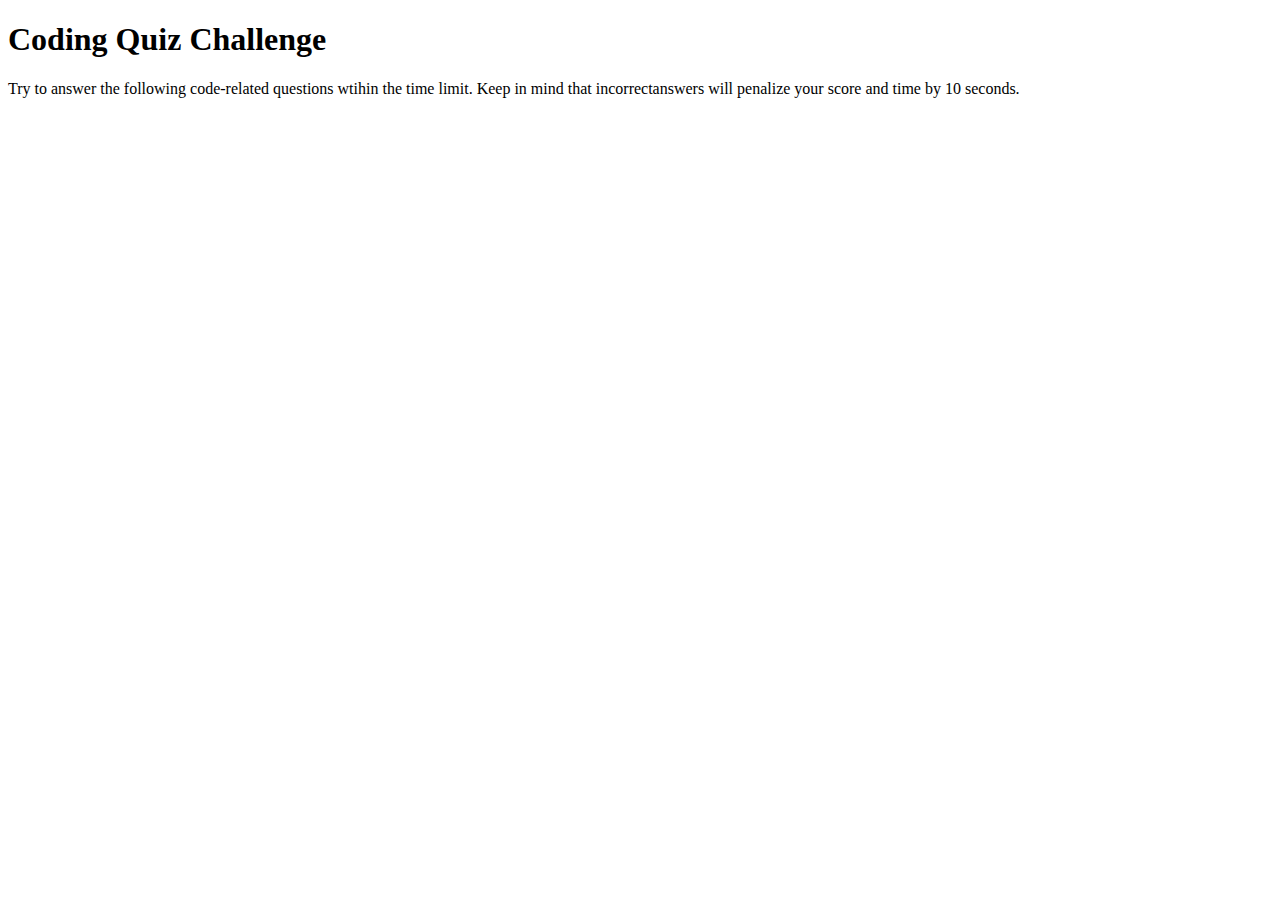
==== index.html @ 764158f6 "updated html to include head and basic body" ====
<!DOCTYPE html>
<html lang="en-US">
<head>
    <meta charset="UTF-8">
    <meta name="viewport" content="width=device-wideth, intiial-cale=1.0">
    <meta http-equiv="X-UA-Compatible" content="ie-edge">
    <link rel="reset" type="text/css" href="Assets/reset.css"/>
    <link rel="stylesheet" type="text/css" href="Assets/style.css"/>
    <title>Coding Quiz</title>
</head>
<body>
    <header>

    </header>
    
    <main>
        <h1>Coding Quiz Challenge</h1>
        <p>
            Try to answer the following code-related questions wtihin the time limit. Keep in mind that incorrectanswers will penalize your score and time by 10 seconds.
        </p>
        
    </main>

    <script src="Assets/script.js"></script>
</body>
</html>
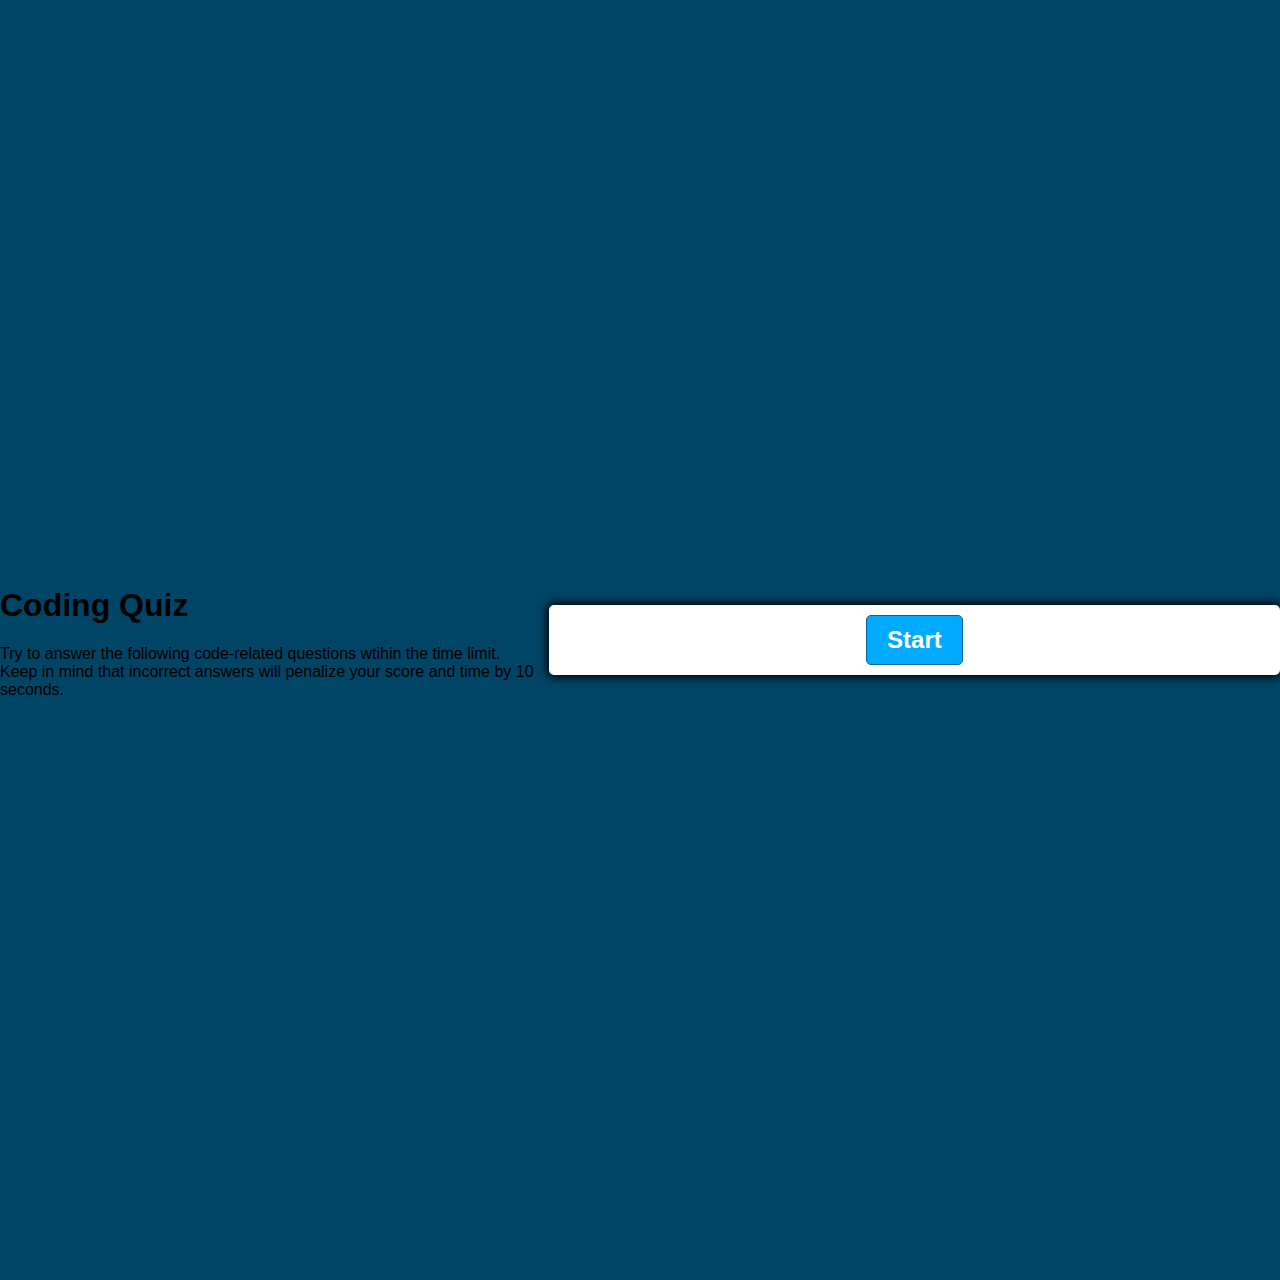
==== commit 19089435: "set up basic html with 4 placeholder answers per question, filled in basic css" ====
--- a/index.html
+++ b/index.html
@@ -6,19 +6,32 @@
     <meta http-equiv="X-UA-Compatible" content="ie-edge">
     <link rel="reset" type="text/css" href="Assets/reset.css"/>
     <link rel="stylesheet" type="text/css" href="Assets/style.css"/>
-    <title>Coding Quiz</title>
+    <title>Coding Quiz Home Page</title>
 </head>
 <body>
     <header>
-
+        <h1>Coding Quiz</h1>
+        <p>
+            Try to answer the following code-related questions wtihin the time limit. 
+           <br> Keep in mind that incorrect answers will penalize your score and time by 10 seconds.
+        </p>
     </header>
     
-    <main>
-        <h1>Coding Quiz Challenge</h1>
-        <p>
-            Try to answer the following code-related questions wtihin the time limit. Keep in mind that incorrectanswers will penalize your score and time by 10 seconds.
-        </p>
-        
+    <main class="container">
+        <div id="question-container" class="hide">
+            <div id="question">Coding Quiz Challenge</div>
+            <div id="answer-buttons" class="btn-grid">
+                <button class="btn">Answer 1</button>
+                <button class="btn">Answer 1</button>
+                <button class="btn">Answer 1</button>
+                <button class="btn">Answer 1</button>
+            </div>
+        </div>
+        <div class="controls">
+            <button id="start-btn" class="start-btn btn">Start</button>
+            <button id="next-btn" class="next-btn btn hide">Next</button>
+
+        </div>
     </main>
 
     <script src="Assets/script.js"></script>
--- a/Assets/style.css
+++ b/Assets/style.css
@@ -0,0 +1,100 @@
+*, *::before, *::after {
+    box-sizing: border-box;
+    font-family: 'Lucida Sans', 'Lucida Sans Regular', 'Lucida Grande', 'Lucida Sans Unicode', Geneva, Verdana, sans-serif;
+}
+
+
+header {
+    justify-content: center;
+    align-items: center;
+}
+
+:root {
+    --hue-neutral: 200;
+    --hue-wrong: 0;
+    --hue-correct: 145;
+    /* using HSL for colors */
+}
+
+body {
+    --hue: var(--hue-neutral);
+    padding: 0;
+    margin: 0;
+    display: flex;
+    width: 100vw;
+    height: 100vw;
+    justify-content: center;
+    align-items: center;
+    background-color: hsl(var(--hue), 100%, 20%);
+    /* 100% is saturation and 20% is lightness */
+}
+
+
+body.correct {
+    --hue: var(--hue-correct);
+}
+
+body.wrong {
+    --hue: var(--hue-wrong);
+}
+
+
+.container {
+    width: 800px;
+    max-width: 80%;
+    background-color: white;
+    border-radius: 5px;
+    padding: 10px;
+    box-shadow: 0 0 10px 2px;
+}
+
+.btn-grid {
+    display: grid;
+    grid-template-columns: repeat(2, auto);
+    gap: 10px;
+    margin: 20px, 0;
+}
+
+.btn {
+    --hue: var(--hue-neutral);
+    border: 1px solid hsl(var(--hue), 100%, 30%);
+    background-color: hsl(var(--hue), 100%, 50%);
+    border-radius: 5px;
+    padding: 5px 10px;
+    color: white;
+    outline: none;
+}
+
+.btn.hover {
+    border-color: black;
+}
+
+.btn.correct {
+    --hue: var(--hue-correct);
+    color: black;
+}
+
+.btn.wrong {
+    --hue: var(--hue-wrong);
+    color: black;
+}
+
+.start-btn, .next-btn {
+    font-size: 1.5rem;
+    font-weight: bold;
+    padding: 10px 20px;
+}
+
+.controls {
+    display: flex;
+    justify-content: center;
+    align-items: center;
+}
+
+.hide {
+    display: none;
+}
+
+
+
+
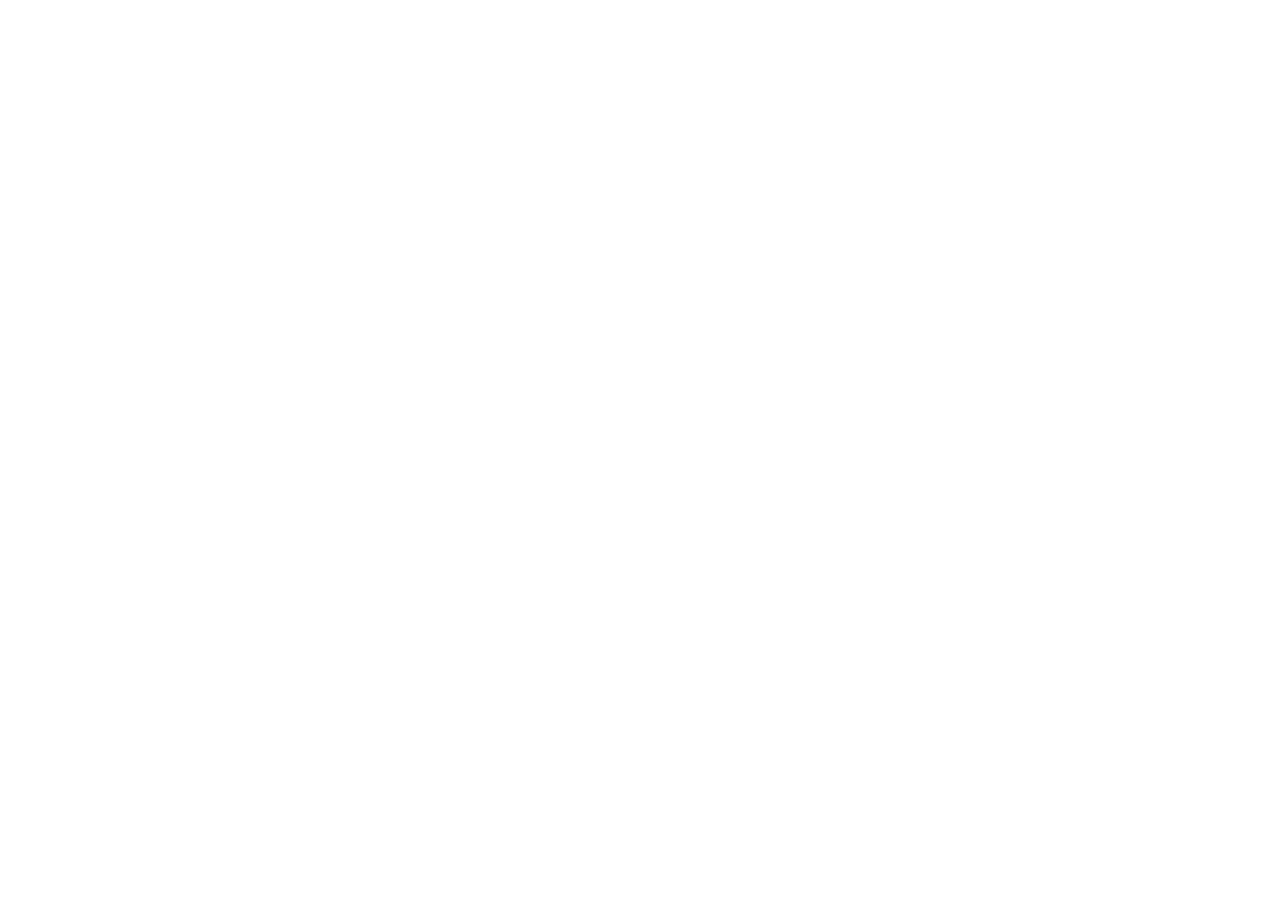
==== commit cb37e5a5: "reorganized files, fixed broken links, updated css for home page and game page" ====
--- a/index.html
+++ b/index.html
@@ -1,8 +1,8 @@
-<!DOCTYPE html>
+<!-- <!DOCTYPE html>
 <html lang="en-US">
 <head>
     <meta charset="UTF-8">
-    <meta name="viewport" content="width=device-wideth, intiial-cale=1.0">
+    <meta name="viewport" content="width=device-width, initial-scale=1.0">
     <meta http-equiv="X-UA-Compatible" content="ie-edge">
     <link rel="reset" type="text/css" href="Assets/reset.css"/>
     <link rel="stylesheet" type="text/css" href="Assets/style.css"/>
@@ -19,7 +19,7 @@
     
     <main class="container">
         <div id="question-container" class="hide">
-            <div id="question">Coding Quiz Challenge</div>
+            <div id="question">Question</div>
             <div id="answer-buttons" class="btn-grid">
                 <button class="btn">Answer 1</button>
                 <button class="btn">Answer 1</button>
@@ -36,4 +36,4 @@
 
     <script src="Assets/script.js"></script>
 </body>
-</html>+</html> -->--- a/Assets/style.css
+++ b/Assets/style.css
@@ -1,8 +1,7 @@
 *, *::before, *::after {
     box-sizing: border-box;
-    font-family: 'Lucida Sans', 'Lucida Sans Regular', 'Lucida Grande', 'Lucida Sans Unicode', Geneva, Verdana, sans-serif;
+    font-family:'Lucida Sans', 'Lucida Sans Regular', 'Lucida Grande', 'Lucida Sans Unicode', Geneva, Verdana, sans-serif
 }
-
 
 header {
     justify-content: center;
@@ -10,10 +9,9 @@
 }
 
 :root {
-    --hue-neutral: 200;
+    --hue-neutral: 183;
     --hue-wrong: 0;
     --hue-correct: 145;
-    /* using HSL for colors */
 }
 
 body {
@@ -22,11 +20,10 @@
     margin: 0;
     display: flex;
     width: 100vw;
-    height: 100vw;
+    height: 100vh;
     justify-content: center;
     align-items: center;
-    background-color: hsl(var(--hue), 100%, 20%);
-    /* 100% is saturation and 20% is lightness */
+    background-color: hsl(var(--hue), 99%, 42%);
 }
 
 
@@ -40,10 +37,13 @@
 
 
 .container {
-    width: 800px;
+    width: 100vw;
     max-width: 80%;
+    justify-content: center;
+    align-items: center;
     background-color: white;
     border-radius: 5px;
+    margin: 0 auto;
     padding: 10px;
     box-shadow: 0 0 10px 2px;
 }
@@ -61,13 +61,31 @@
     background-color: hsl(var(--hue), 100%, 50%);
     border-radius: 5px;
     padding: 5px 10px;
-    color: white;
+    color: black;
     outline: none;
+    display: inline-block;
+    justify-content: center;
+    align-items: center;
 }
 
 .btn.hover {
+    cursor: pointer;
     border-color: black;
+    box-shadow: 0 0.4rem 1.4rem 0;
+    transition: transform 150ms;
+    transform: scale(1.03);
 }
+
+/* box-shadow part and transfor - might get rid of */
+
+.btn[disabled]:hover {
+    cursor: pointer;
+    box-shadow: none;
+    transform: none;
+}
+
+
+/* 
 
 .btn.correct {
     --hue: var(--hue-correct);
@@ -93,7 +111,7 @@
 
 .hide {
     display: none;
-}
+} */
 
 
 
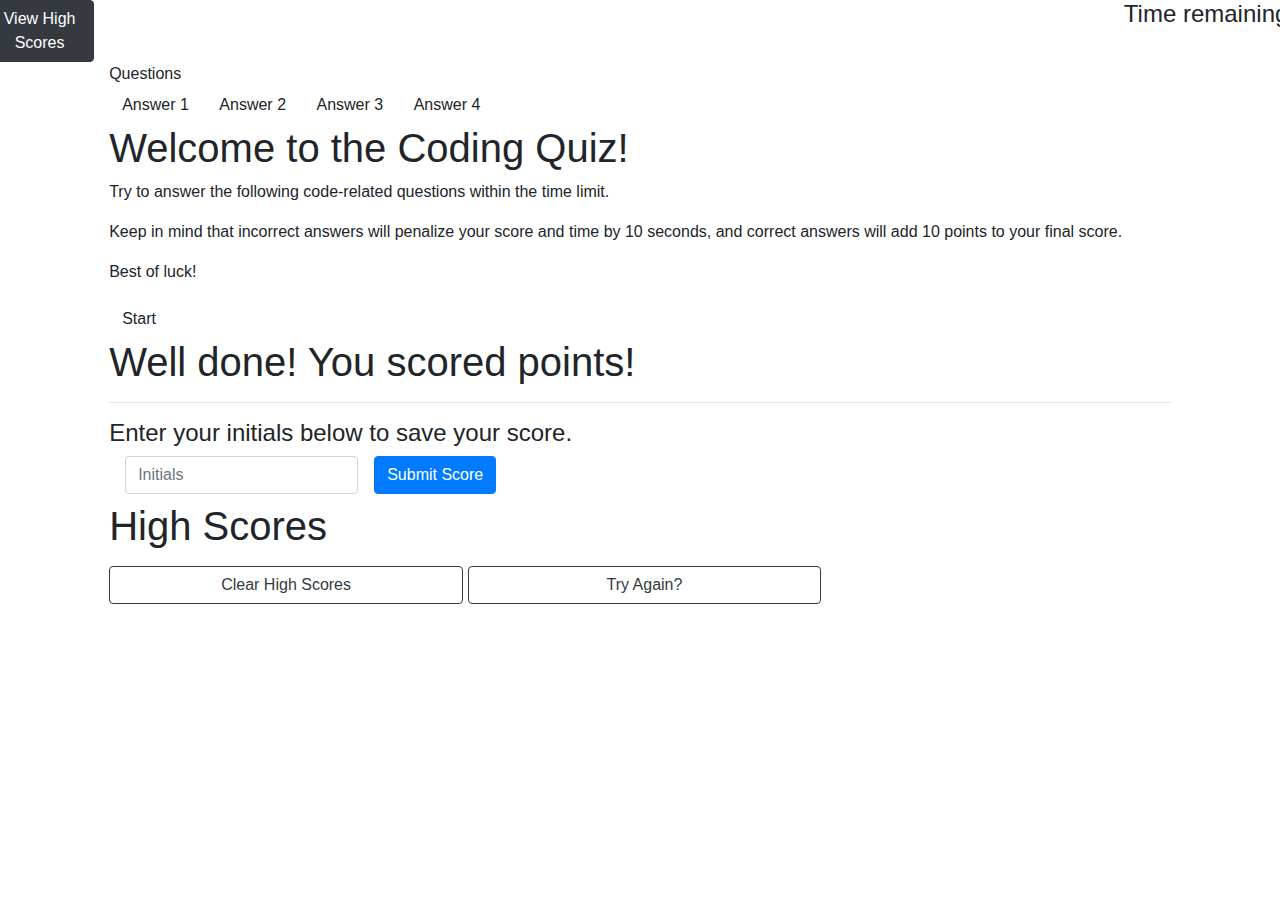
==== commit 90a2102a: "combined folders of different attempt" ====
--- a/index.html
+++ b/index.html
@@ -1,39 +1,74 @@
-<!-- <!DOCTYPE html>
+<!DOCTYPE html>
 <html lang="en-US">
-<head>
-    <meta charset="UTF-8">
-    <meta name="viewport" content="width=device-width, initial-scale=1.0">
-    <meta http-equiv="X-UA-Compatible" content="ie-edge">
-    <link rel="reset" type="text/css" href="Assets/reset.css"/>
-    <link rel="stylesheet" type="text/css" href="Assets/style.css"/>
-    <title>Coding Quiz Home Page</title>
-</head>
-<body>
-    <header>
-        <h1>Coding Quiz</h1>
-        <p>
-            Try to answer the following code-related questions wtihin the time limit. 
-           <br> Keep in mind that incorrect answers will penalize your score and time by 10 seconds.
-        </p>
-    </header>
-    
-    <main class="container">
-        <div id="question-container" class="hide">
-            <div id="question">Question</div>
-            <div id="answer-buttons" class="btn-grid">
-                <button class="btn">Answer 1</button>
-                <button class="btn">Answer 1</button>
-                <button class="btn">Answer 1</button>
-                <button class="btn">Answer 1</button>
+    <head>
+        <meta charset="UTF-8"/>
+        <meta http-equiv="X-UA-Compatible" content="ie-edge">
+        <meta name="description" content=""/>
+        <meta name="viewport" content="width=device-width, initial-scale=1.0">
+        <link rel="preconnect" href="https://fonts.gstatic.com">
+        <link href="https://fonts.googleapis.com/css2?family=Merriweather&display=swap" rel="stylesheet">
+        <link rel="stylesheet" href="https://cdnjs.cloudflare.com/ajax/libs/twitter-bootstrap/4.5.0/css/bootstrap.min.css"/>
+        <link rel="stylesheet" type="text/css" href="assets/style.css"/>
+        <title>Coding Quiz!</title>
+    </head>
+    <body>
+        <header class="row">
+            <button type="button" class="btn btn-outline-dark col-md-1" id="highscore-btn">View High Scores</button>
+            <div class="timer ml-auto">
+                <h4>Time remaining:<span class="badge badge-secondary" id="timeRemaining"></span></h4>
             </div>
-        </div>
-        <div class="controls">
-            <button id="start-btn" class="start-btn btn">Start</button>
-            <button id="next-btn" class="next-btn btn hide">Next</button>
+        </header>
 
-        </div>
-    </main>
-
-    <script src="Assets/script.js"></script>
-</body>
-</html> -->+        <main class="wrapper">
+            <div class="row">
+                <div class="container col-md-10 hide" id="question-container">
+                    <div id="question">Questions</div>
+                    <div id="answer-btns" class="btn-grid">
+                        <button class="btn">Answer 1</button>
+                        <button class="btn">Answer 2</button>
+                        <button class="btn">Answer 3</button>
+                        <button class="btn">Answer 4</button>
+                    </div>
+                </div>
+            </div>
+            <div class="row">
+                <div class="container col-md-10" id="intro">
+                    <h1>Welcome to the Coding Quiz!</h1>
+                    <p>Try to answer the following code-related questions within the time limit.</p>
+                    <p>Keep in mind that incorrect answers will penalize your score and time by 10 seconds, and correct answers will add 10 points to your final score.</p>
+                    <p>Best of luck!</p>
+                </div>
+            </div>
+            <div class="row">
+                <div class="container col-md-10 controls" id="controls">
+                    <button class="btn start-btn" id="start-btn">Start</button>
+                </div>
+            </div>
+            <div class="row">
+                <div class="container col-md-10 hide" id="gameOverEl">
+                    <div id="scoreEl">
+                        <h1>Well done! You scored <span id="score"></span> points!</h1>
+                        <hr/>
+                        <h4>Enter your initials below to save your score.</h4>
+                        <form id="initialsForm" class="form-inline">
+                            <div class="form-group mx-sm-3 mb-2">
+                                <label for="initials" class="sr-only">Initials</label>
+                                <input type="text" class="form-control" id="initials" placeholder="Initials"/>
+                            </div>
+                            <button type="submit" class="btn btn-primary mb-2">Submit Score</button>
+                        </form>
+                    </div>
+                </div>
+            </div>
+            <div class="row">
+                <div class="container col-md-10 hide" id="highScoresEl">
+                    <h1>High Scores</h1>
+                    <ul id="highScoresList"></ul>
+                    <button type="button" class="btn btn-outline-dark col-md-4" id="clear-btn">Clear High Scores</button>
+                    <button type="button" class="btn btn-outline-dark col-md-4" id="reload-btn">Try Again?</button>
+                </div>
+            </div>
+        </main>
+        <script src="assets/script.js"></script>
+    </body>
+</html>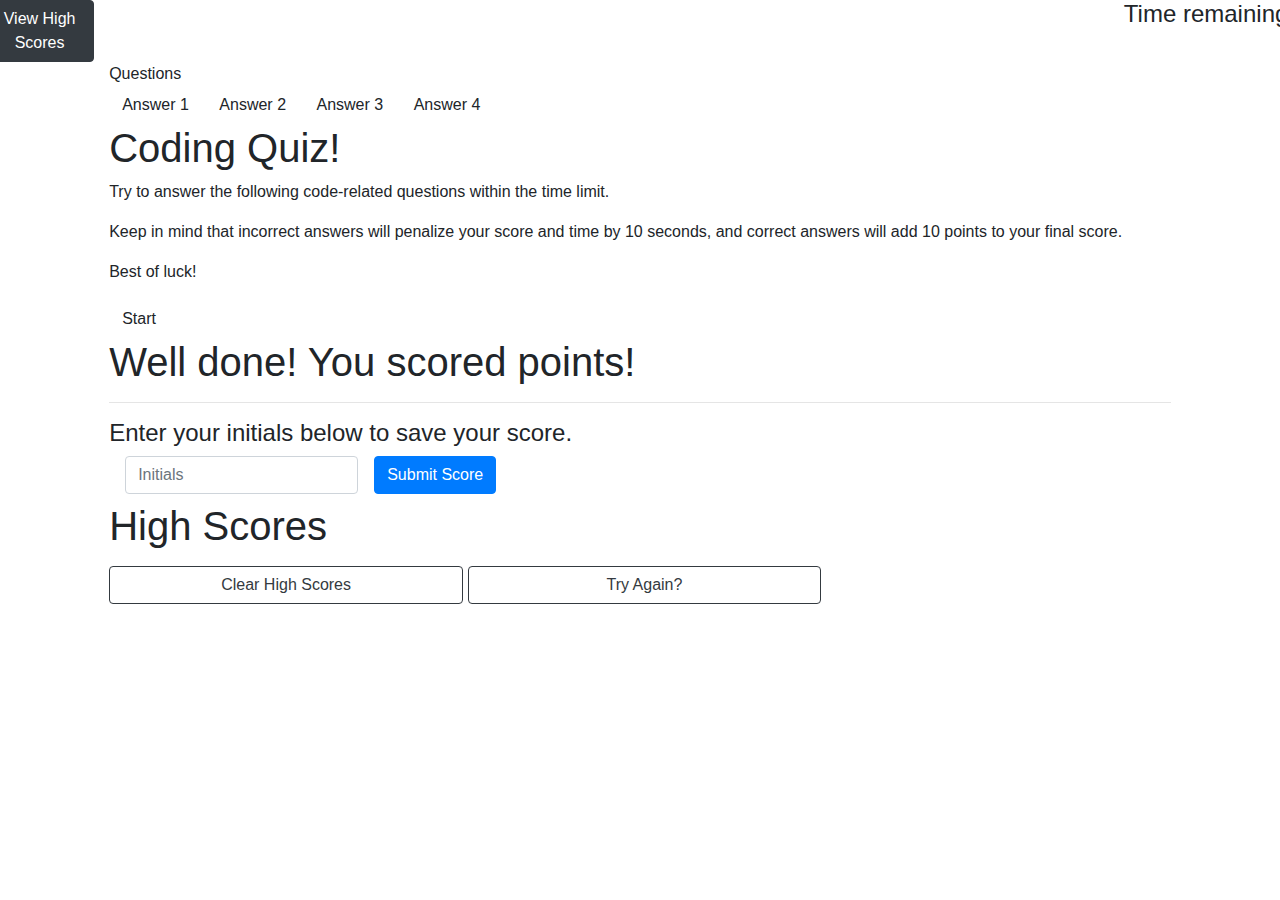
==== commit 156f00f9: "added screenshots of mock-up, fixed last bug with null classList" ====
--- a/index.html
+++ b/index.html
@@ -33,7 +33,7 @@
             </div>
             <div class="row">
                 <div class="container col-md-10" id="intro">
-                    <h1>Welcome to the Coding Quiz!</h1>
+                    <h1>Coding Quiz!</h1>
                     <p>Try to answer the following code-related questions within the time limit.</p>
                     <p>Keep in mind that incorrect answers will penalize your score and time by 10 seconds, and correct answers will add 10 points to your final score.</p>
                     <p>Best of luck!</p>
@@ -45,7 +45,7 @@
                 </div>
             </div>
             <div class="row">
-                <div class="container col-md-10 hide" id="gameOverEl">
+                <div class="container col-md-10 hide" id="endGameEl">
                     <div id="scoreEl">
                         <h1>Well done! You scored <span id="score"></span> points!</h1>
                         <hr/>
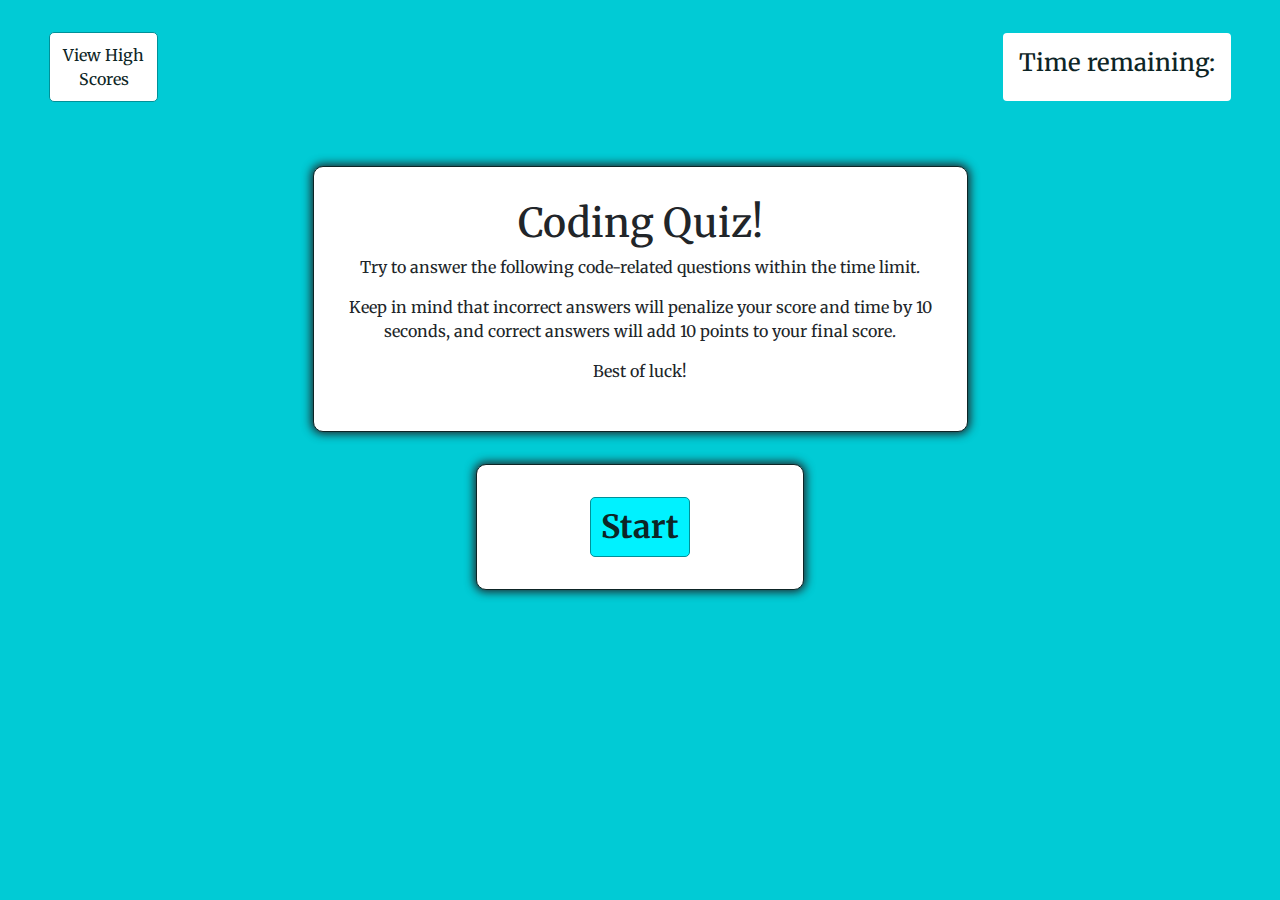
==== commit 642460e3: "reorganized files and links" ====
--- a/index.html
+++ b/index.html
@@ -8,7 +8,7 @@
         <link rel="preconnect" href="https://fonts.gstatic.com">
         <link href="https://fonts.googleapis.com/css2?family=Merriweather&display=swap" rel="stylesheet">
         <link rel="stylesheet" href="https://cdnjs.cloudflare.com/ajax/libs/twitter-bootstrap/4.5.0/css/bootstrap.min.css"/>
-        <link rel="stylesheet" type="text/css" href="assets/style.css"/>
+        <link rel="stylesheet" type="text/css" href="style.css"/>
         <title>Coding Quiz!</title>
     </head>
     <body>
@@ -69,6 +69,6 @@
                 </div>
             </div>
         </main>
-        <script src="assets/script.js"></script>
+        <script src="script.js"></script>
     </body>
 </html>--- a/style.css
+++ b/style.css
@@ -0,0 +1,161 @@
+* {
+    box-sizing: border-box;
+    font-family: 'Merriweather', serif;
+}
+
+header {
+    display: inline-block;
+    justify-content: center;
+    align-items: center;
+}
+
+:root {
+    --hue-neutral: 183;
+    --hue-wrong: 0;
+    --hue-correct: 145;
+}
+
+body {
+    --hue: var(--hue-neutral);
+    height: 100vh;
+    justify-content: center;
+    align-items: center;
+    background-color: hsl(var(--hue), 99%, 42%);
+}
+
+body.correct {
+    --hue: var(--hue-correct);
+}
+
+body.wrong {
+    --hue: var(--hue-wrong);
+}
+
+main {
+    margin-top: 2rem;
+    justify-content: center;
+}
+
+#highscore-btn {
+    margin: auto;
+    margin-top: 2rem;
+    margin-left: 4rem;
+    max-width: 20%;
+    padding: 10px;
+    background-color: white;
+}
+
+#question-container,
+#controls,
+#intro {
+    margin-top: 2rem;
+    justify-content: center;
+    text-align: center;
+}
+
+#question {
+    margin-bottom: 2rem;
+    font-size: 3rem;
+}
+
+#answerDiv {
+    display: inline-block;
+}
+
+#clear-btn,
+#reload-btn {
+    display: inline-block;
+    margin: 2rem auto;
+}
+
+
+.timer {
+    margin-top: 2rem;
+    margin-right: 4rem;
+    color: hsl(var(--hue), 50%, 10%);
+    background-color: white;
+    border-radius: 4px;
+    padding: 1rem;
+}
+
+.container {
+    width: 800px;
+    max-width: 50%;
+    justify-content: center;
+    align-items: center;
+    background-color: white;
+    border: 1px solid hsl(var(--hue), 50%, 10%);
+    padding: 2rem;
+    border-radius: 10px;
+    box-shadow: 0 0 10px 2px;
+}
+
+.btn {
+    --hue: var(--hue-neutral);
+    border: 1px solid hsl(var(--hue), 100%, 30%);
+    background-color: hsl(var(--hue), 100%, 50%);
+    border-radius: 5px;
+    padding: 5px 10px;
+    color: hsl(var(--hue), 50%, 10%);;
+    outline: none;
+    display: inline-block;
+    justify-content: center;
+    align-items: center;
+}
+
+.btn-grid {
+    display: grid;
+    grid-template-columns: repeat(auto-fit, minmax(150px, 1fr));
+    gap: 1rem;
+}
+
+.btn-grid .btn {
+    height: 8rem;
+    border-radius: 10px;
+}
+
+.btn:hover {
+    cursor: pointer;
+    border-color: hsl(var(--hue), 50%, 10%);
+    box-shadow: 0 0.4rem 1.4rem 0;
+    transition: transform 150ms;
+    transform: scale(1.03);}
+
+.start-btn {
+    font-size: 2rem;
+    font-weight: bold;
+}
+.next-btn {
+    font-size: 2rem;
+    font-weight: bold;
+}
+
+.controls {
+    display: flex;
+    justify-content: center;
+    align-items: center;
+    max-width: 25%;
+}
+
+.form-inline {
+    margin-top: 2rem;
+}
+
+.hide {
+    display: none;
+}
+
+@media only screen and (max-width: 610px) {
+    .container {
+        width: 800px;
+        max-width: 100%;
+        border: 1px solid hsl(var(--hue), 50%, 10%);;
+        padding: 2rem;
+        border-radius: 15px;
+        box-shadow: 0 0 10px 2px;
+    }
+    #question {
+        margin-bottom: 2rem;
+        font-size: 1.5rem;
+    }
+}